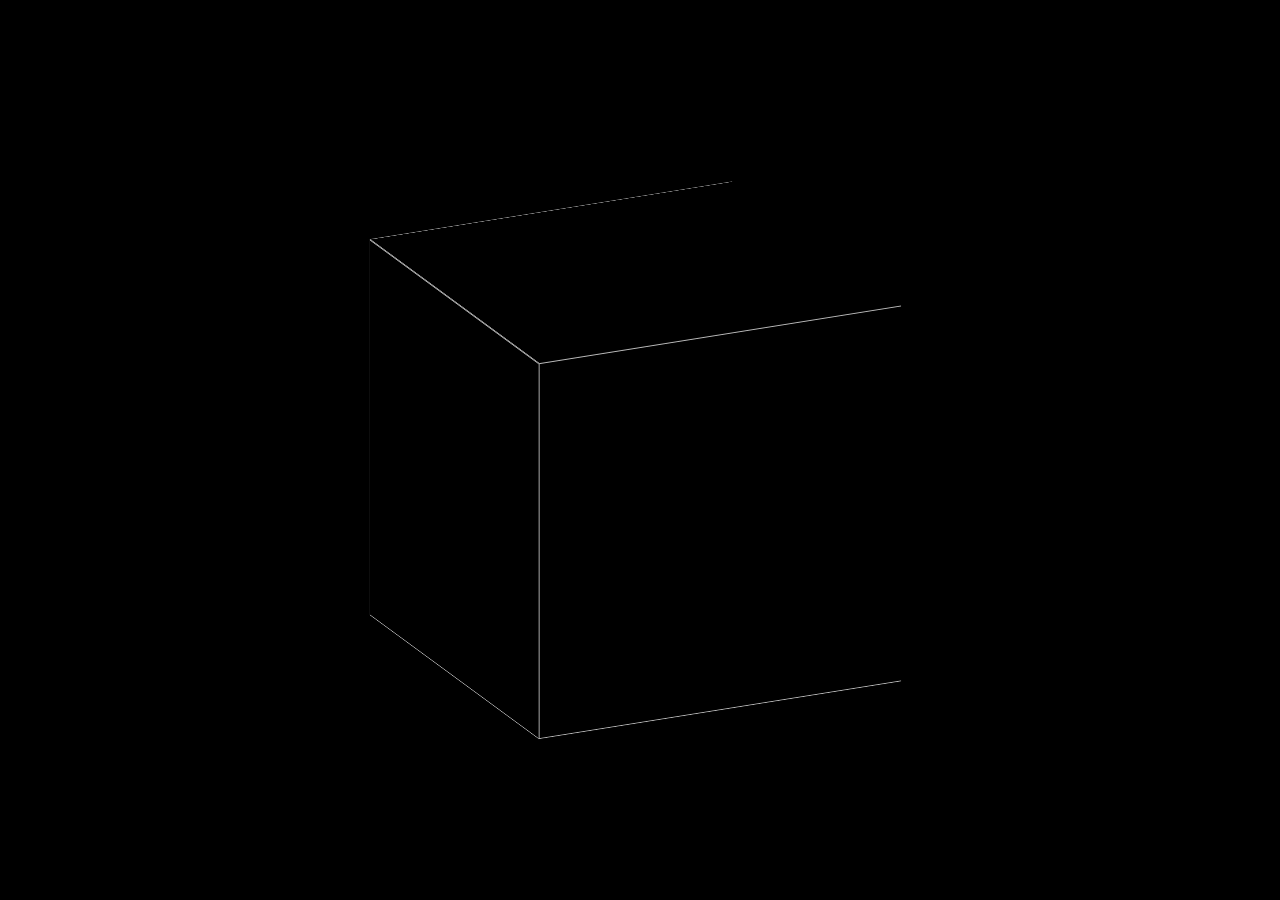
==== cube/index.html @ 0ba88d94 "project domain" ====
<!DOCTYPE html>
<html lang="en">

<head>
    <meta charset="UTF-8">
    <meta http-equiv="X-UA-Compatible" content="IE=edge">
    <meta name="viewport" content="width=device-width, initial-scale=1.0">
    <title>CSS 3D Video Cube</title>
    <link rel="stylesheet" type="text/css" href="style.css">
</head>

<body>
    <section>
        <video src="VID-20210205-WA0001.mp4" autoplay="" muted="" loop=""></video>

        <div class="box">
            <div>
                <span><video src="VID-20210205-WA0001.mp4" autoplay="" muted="" loop=""></video></span>
                <span><video src="VID-20210205-WA0001.mp4" autoplay="" muted="" loop=""></video></span>
                <span><video src="VID-20210205-WA0001.mp4" autoplay="" muted="" loop=""></video></span>
            </div>
        </div>
    </section>

</body>

</html>
---- cube/style.css ----
* {
    margin: 0;
    padding: 0;
    box-sizing: border-box;
}

body {
    background: #000;
}

section {
    position: relative;
    width: 100%;
    height: 100vh;
}

section .box {
    position: absolute;
    top: calc(50% - 200px);
    left: calc(50% - 200px);
    width: 400px;
    height: 400px;
    transform-style: preserve-3d;
}

section .box div {
    position: absolute;
    top: 0;
    left: 0;
    width: 100%;
    height: 100%;
    transform-style: preserve-3d;
    transform: rotateX(-20deg) rotateY(25deg) translate3d(-75px, -50px, 150px);
}

section .box div span {
    position: absolute;
    top: 0;
    left: 0;
    display: block;
    width: 100%;
    height: 100%;
    border: 1px solid rgba(0, 0, 0, .1);
    background: #ccc;
}

section .box div span video {
    position: absolute;
    top: 0;
    left: 0;
    width: 100%;
    height: 100%;
    object-fit: cover;
    filter: blur(0px);
}

section video {
    position: absolute;
    top: 0;
    left: 0;
    width: 100%;
    height: 100%;
    object-fit: cover;
    filter: blur(20px);
}

section .box div span:nth-child(1) {
    transform: rotateX(0deg) translate3d(0, 0, 200px);
}

section .box div span:nth-child(2) {
    transform: rotateY(90deg) translate3d(0, 0, -200px);
}

section .box div span:nth-child(2) video {
    transform: rotateY(180deg);
}

section .box div span:nth-child(3) {
    transform: rotateX(90deg) translate3d(0, 0, 200px);
}
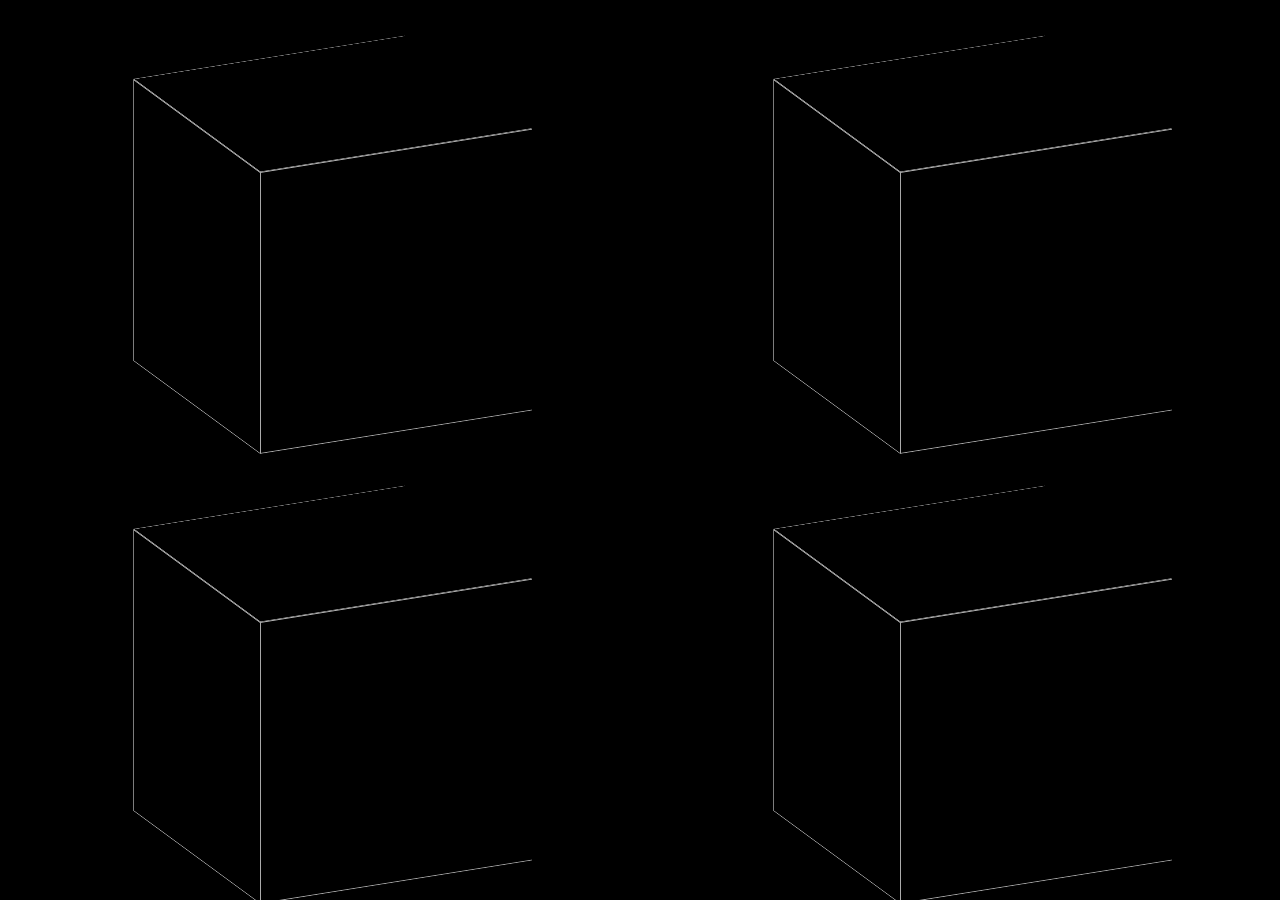
==== commit 394c6896: "4 cubes" ====
--- a/cube/index.html
+++ b/cube/index.html
@@ -13,7 +13,32 @@
     <section>
         <video src="VID-20210205-WA0001.mp4" autoplay="" muted="" loop=""></video>
 
-        <div class="box">
+        <div class="box left">
+            <div>
+                <span><video src="VID-20210205-WA0001.mp4" autoplay="" muted="" loop=""></video></span>
+                <span><video src="VID-20210205-WA0001.mp4" autoplay="" muted="" loop=""></video></span>
+                <span><video src="VID-20210205-WA0001.mp4" autoplay="" muted="" loop=""></video></span>
+            </div>
+        </div>
+
+
+        <div class="box right down">
+            <div>
+                <span><video src="VID-20210205-WA0001.mp4" autoplay="" muted="" loop=""></video></span>
+                <span><video src="VID-20210205-WA0001.mp4" autoplay="" muted="" loop=""></video></span>
+                <span><video src="VID-20210205-WA0001.mp4" autoplay="" muted="" loop=""></video></span>
+            </div>
+        </div>
+        <div class="box left down">
+            <div>
+                <span><video src="VID-20210205-WA0001.mp4" autoplay="" muted="" loop=""></video></span>
+                <span><video src="VID-20210205-WA0001.mp4" autoplay="" muted="" loop=""></video></span>
+                <span><video src="VID-20210205-WA0001.mp4" autoplay="" muted="" loop=""></video></span>
+            </div>
+        </div>
+
+
+        <div class="box right">
             <div>
                 <span><video src="VID-20210205-WA0001.mp4" autoplay="" muted="" loop=""></video></span>
                 <span><video src="VID-20210205-WA0001.mp4" autoplay="" muted="" loop=""></video></span>
--- a/cube/style.css
+++ b/cube/style.css
@@ -14,15 +14,25 @@
     height: 100vh;
 }
 
-section .box {
+section .left {
     position: absolute;
-    top: calc(50% - 200px);
-    left: calc(50% - 200px);
-    width: 400px;
-    height: 400px;
+    top: calc(25% - 150px);
+    left: calc(25% - 150px);
+    width: 300px;
+    height: 300px;
     transform-style: preserve-3d;
 }
-
+section .right {
+    position: absolute;
+    top: calc(25% - 150px);
+    left: calc(75% - 150px);
+    width: 300px;
+    height: 300px;
+    transform-style: preserve-3d;
+}
+section .down{
+    top: calc(75% - 150px);
+}
 section .box div {
     position: absolute;
     top: 0;
@@ -30,7 +40,7 @@
     width: 100%;
     height: 100%;
     transform-style: preserve-3d;
-    transform: rotateX(-20deg) rotateY(25deg) translate3d(-75px, -50px, 150px);
+    transform: rotateX(-20deg) rotateY(25deg) translate3d(-56px, -37px, 150px);
 }
 
 section .box div span {
@@ -65,11 +75,11 @@
 }
 
 section .box div span:nth-child(1) {
-    transform: rotateX(0deg) translate3d(0, 0, 200px);
+    transform: rotateX(0deg) translate3d(0, 0, 150px);
 }
 
 section .box div span:nth-child(2) {
-    transform: rotateY(90deg) translate3d(0, 0, -200px);
+    transform: rotateY(90deg) translate3d(0, 0, -150px);
 }
 
 section .box div span:nth-child(2) video {
@@ -77,5 +87,5 @@
 }
 
 section .box div span:nth-child(3) {
-    transform: rotateX(90deg) translate3d(0, 0, 200px);
+    transform: rotateX(90deg) translate3d(0, 0, 150px);
 }